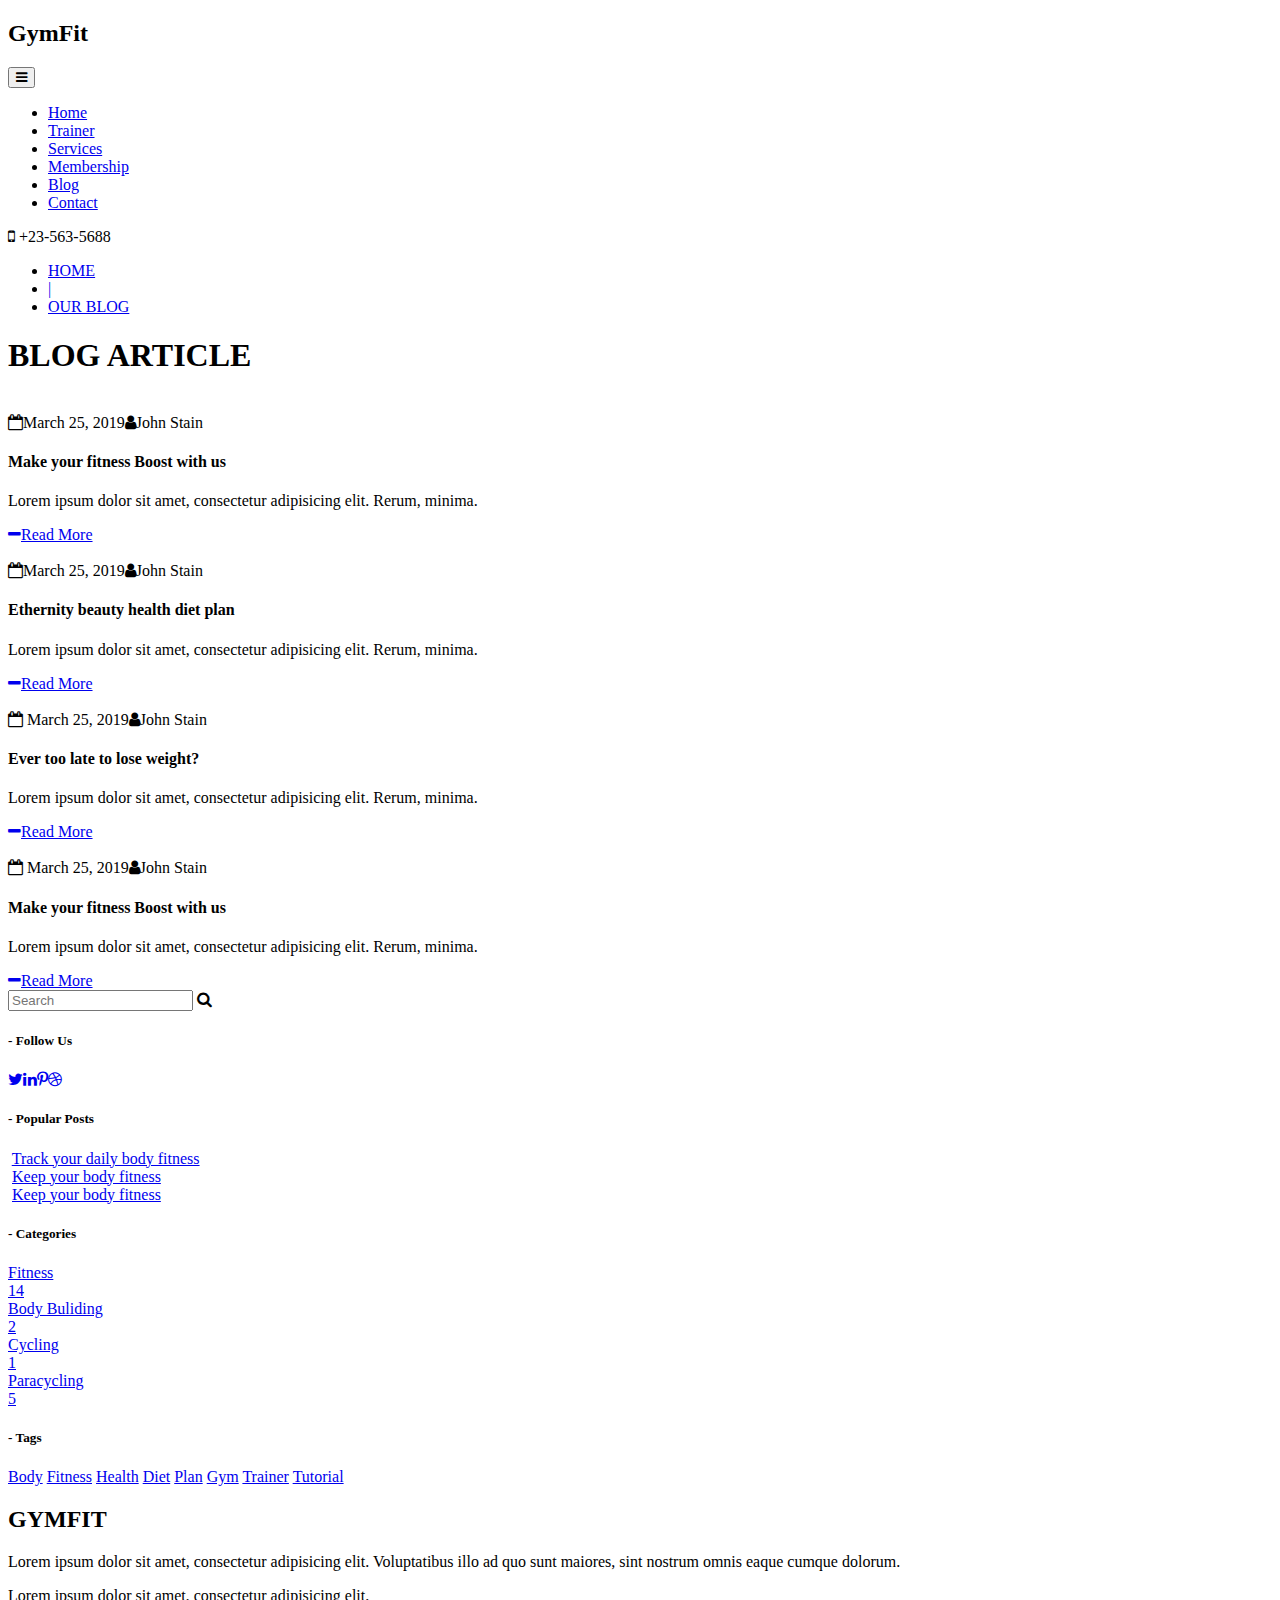
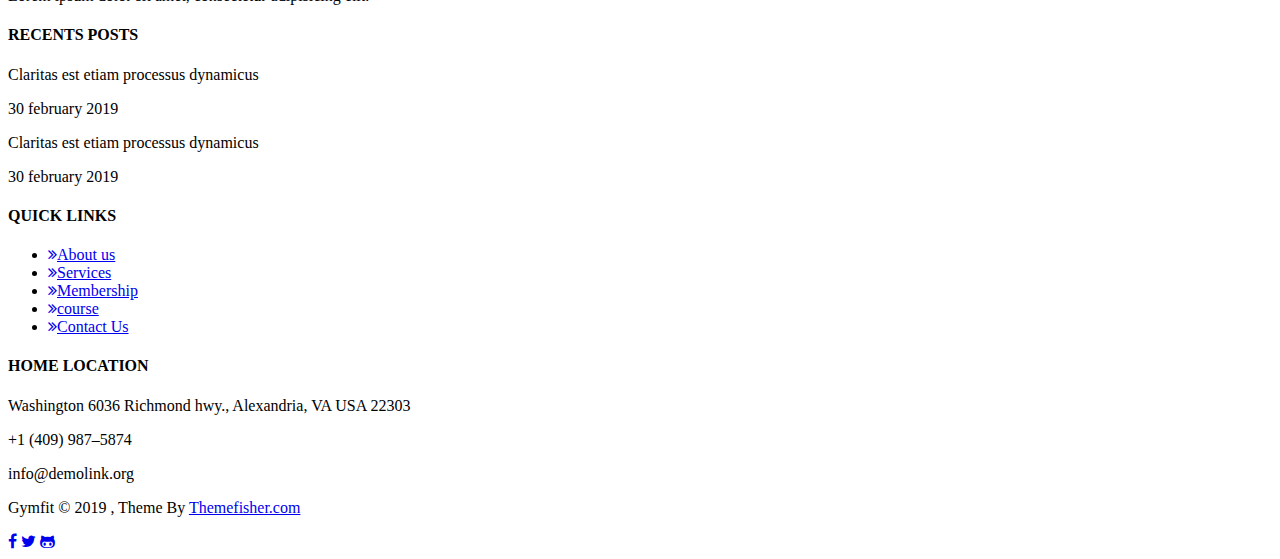
==== blog.html @ 507b3bba "intial commit" ====
<!DOCTYPE html>
<html lang="en">
<head>
    <meta charset="UTF-8">
    <meta name="viewport" content="width=device-width, initial-scale=1.0">
    <title>Blog</title>
    <link rel="stylesheet" href="../htmlcssproject/assets/css/project.css">
    <!-- goggle font -->
	<link href="https://fonts.googleapis.com/css2?family=Montserrat:wght@100;200;400;600;700&display=swap" rel="stylesheet">

	<link href="https://fonts.googleapis.com/css2?family=Barlow+Condensed:wght@400;700&display=swap" rel="stylesheet">
	<!-- font awosome -->
	<link rel="stylesheet" href="https://cdnjs.cloudflare.com/ajax/libs/font-awesome/6.4.0/css/all.min.css" integrity="sha512-iecdLmaskl7CVkqkXNQ/ZH/XLlvWZOJyj7Yy7tcenmpD1ypASozpmT/E0iPtmFIB46ZmdtAc9eNBvH0H/ZpiBw==" crossorigin="anonymous" referrerpolicy="no-referrer" />
	<!-- we3school -->
	<link rel="stylesheet" href="https://cdnjs.cloudflare.com/ajax/libs/font-awesome/4.7.0/css/font-awesome.min.css">


</head>
<body>
     <div class="sec1tn">
        <header>
            <h2>Gym<span class="p">Fit</span></h2><button class="icon"><i class="fa fa-bars" aria-hidden="true"></i></button>
            <p id="li"><ul>
                <li><a href="file:///C:/Users/harad/OneDrive/Desktop/htmlcssproject/home.html/home.html#">Home</a> </li>
                <li><a href="file:///C:/Users/harad/OneDrive/Desktop/htmlcssproject/trainer.html">Trainer</a> </li>
                
                <li><a href="file:///C:/Users/harad/OneDrive/Desktop/htmlcssproject/service.html">Services</a> </li>
              
               
                <li><a href="file:///C:/Users/harad/OneDrive/Desktop/htmlcssproject/membership.html">Membership</a> </li>
                <li><a href="file:///C:/Users/harad/OneDrive/Desktop/htmlcssproject/blog.html#">Blog</a></li>
                <li><a href="file:///C:/Users/harad/OneDrive/Desktop/htmlcssproject/contact.html">Contact</a></li>
                
           
            </ul></p>
            <p><i class="fa fa-mobile" aria-hidden="true"></i>
                +23-563-5688</p>
        </header> 
          

        <section class="sec1t">
            <div class="trainer1">
             <ul>
                 <li><a href="#" class="home">HOME</a></li>
                     <li><a href="#">|</a></li>
                     <li><a href="#" id="color11">OUR BLOG</a></li>
             </ul> 
            
            <div>
             <h1>BLOG ARTICLE</h1>
</div>
</section> 

    </div>

    <div class="blogsidebar">
        <div class="blogm">
        <div class="blogimg">
           
                 <img src="../htmlcssproject/home.html/post1.jpg" alt="">
                <div class="padd">
                <span> <i class="fa fa-calendar-o"></i>March 25, 2019</span><span><i class="fa fa-user" aria-hidden="true"></i>John Stain</span>
        <h4>Make your fitness Boost with us</h4>
        <p>Lorem ipsum dolor sit amet, consectetur adipisicing elit. Rerum, minima.</p>
        <a href="#"><i class="fa fa-minus"></i>Read More</a>
            </div>
            
</div>
        <div class="blogimg">
            <img src="../htmlcssproject/home.html/post2.jpg" alt="">
            <div class="padd">
                <span> <i class="fa fa-calendar-o"></i>March 25, 2019</span><span><i class="fa fa-user" aria-hidden="true"></i>John Stain</span>
                <h4>Ethernity beauty health diet plan</h4>
                <p>Lorem ipsum dolor sit amet, consectetur adipisicing elit. Rerum, minima.</p>
                <a href="#"><i class="fa fa-minus"></i>Read More</a>
            </div>
            
        </div>
        <div class="blogimg">
            <img src="../htmlcssproject/home.html/post3.jpg" alt="">
            <div class="padd">
                <span><i class="fa fa-calendar-o"></i> March 25, 2019</span><span><i class="fa fa-user" aria-hidden="true"></i>John Stain</span>
        <h4>Ever too late to lose weight?</h4>
        <p>Lorem ipsum dolor sit amet, consectetur adipisicing elit. Rerum, minima.</p>
        <a href="#"><i class="fa fa-minus"></i>Read More</a>
        </div>
            </div>
        <div class="blogimg">
            <img src="../htmlcssproject/home.html/post4.jpg" alt="">
            <div class="padd">
                <span><i class="fa fa-calendar-o"></i> March 25, 2019</span><span><i class="fa fa-user" aria-hidden="true"></i>John Stain</span>
        <h4>Make your fitness Boost with us</h4>
        <p>Lorem ipsum dolor sit amet, consectetur adipisicing elit. Rerum, minima.</p>
        <a href="#"><i class="fa fa-minus"></i>Read More</a>
            </div>
        </div> 
        </div> 
        <div class="blogp">
            <div class="searchbar">
                <input type="text" id="name" placeholder="Search" name="fullname">
                <i class="fa fa-search"></i>
            </div>
           
            <h5><span id="run">-</span> Follow Us</h5>
          <a href="#"><i class="fa fa-twitter" aria-hidden="true"></i><i class="fa fa-linkedin" aria-hidden="true"></i><i class="fa fa-pinterest-p" aria-hidden="true"></i><i class="fa fa-dribbble" aria-hidden="true"></i></a> 
          

           <h5><span id="run">-</span> Popular Posts</h5>
           <div class="blog2sec">
            <div class="imgblog">
                <img src="../htmlcssproject/home.html/gallery-02.jpg" alt="">
                <a href="#">Track your daily body fitness</a>
            </div>
            <div class="imgblog">
                <img src="../htmlcssproject/home.html/gallery-05.jpg" alt="">
                <a href="#">Keep your body fitness</a>
            </div>
            <div class="imgblog">
                <img src="../htmlcssproject/home.html/gallery-04.jpg" alt="">
                <a href="#">Keep your body fitness</a>
            </div>
           </div>
           
           <div  class="color44">
            <h5><span id="run" >-</span> Categories</h5>
            <div class=blogcat>
                <a href="#"><li>Fitness</li></a>
                    <a href="#"><span>14</span></a>
            </div>
            <div class=blogcat>
                <a href="#"><li>Body Buliding</li></a>
                    <a href="#"><span>2</span></a>
            </div>
            <div class=blogcat>
                <a href="#"><li>Cycling</li></a>
                <a href="#"><span>1</span></a>
            </div>
            <div class=blogcat>
                <a href="#"><li>Paracycling</li></a>
                <a href="#"><span>5</span></a>
            </div>
           </div>

           <div class="blogtags">

            <h5><span id="run">-</span> Tags</h5>
            <a href="#">Body</a>
            <a href="#">Fitness</a>
            <a href="#">Health</a>
            <a href="#">Diet</a>
            <a href="#">Plan</a>
            <a href="#">Gym</a>
            <a href="#">Trainer</a>
            <a href="#">Tutorial</a>
            
           </div> 

           
          
           

        </div> 

       
    </div>
        


     <section class="mainbox">
        <div class="footer">
        <div class="footer1"><h2>GYMFIT</h2>
        <p id="color">Lorem ipsum dolor sit amet, consectetur adipisicing elit. Voluptatibus illo ad quo sunt maiores, sint nostrum omnis eaque cumque dolorum.</p>
    <p id="color">Lorem ipsum dolor sit amet, consectetur adipisicing elit.</p>
        </div>
        <div class="footer1"><h4>RECENTS POSTS</h4>
        <p class="widthp hover1">Claritas est etiam processus dynamicus</p>
        <p class="color gray">30 february 2019</p>
    <p class="hover1">Claritas est etiam processus dynamicus</p>
<p class="color gray">30 february 2019</p></div>
        <div class="footer1"><h4>QUICK LINKS</h4>
            <ul>
                <li><a href="#"><i class="fa fa-angle-double-right"></i>About us</a> </li>
                
                
                <li><a href="#"><i class="fa fa-angle-double-right"></i>Services</a> </li>
              
               
                <li><a href="#"><i class="fa fa-angle-double-right"></i>Membership</a> </li>
                <li><a href="#"><i class="fa fa-angle-double-right"></i>course</a></li>
                <li><a href="#"><i class="fa fa-angle-double-right"></i>Contact Us</a></li>
                </div>
        <div class="footer1"><h4>HOME LOCATION</h4>
        <p id="color">Washington 6036 Richmond hwy., Alexandria, VA USA 22303</p>
    <p>+1 (409) 987–5874</p>
<p>info@demolink.org</p></div>

    </div>
    <div class="lastd"><p>Gymfit © 2019 , Theme By <a href="#"><span class="p">Themefisher.com</span></p></a>
		<div class="icon3"><a href="#"><i class="fa fa-facebook" aria-hidden="true"></i></a>
			<a href="#"><i class="fa fa-twitter" aria-hidden="true"></i></a>
			<a href="#"><i class="fa fa-github-alt" aria-hidden="true"></i></a></div>
	</div>
</section> 
     
</body>
</html>
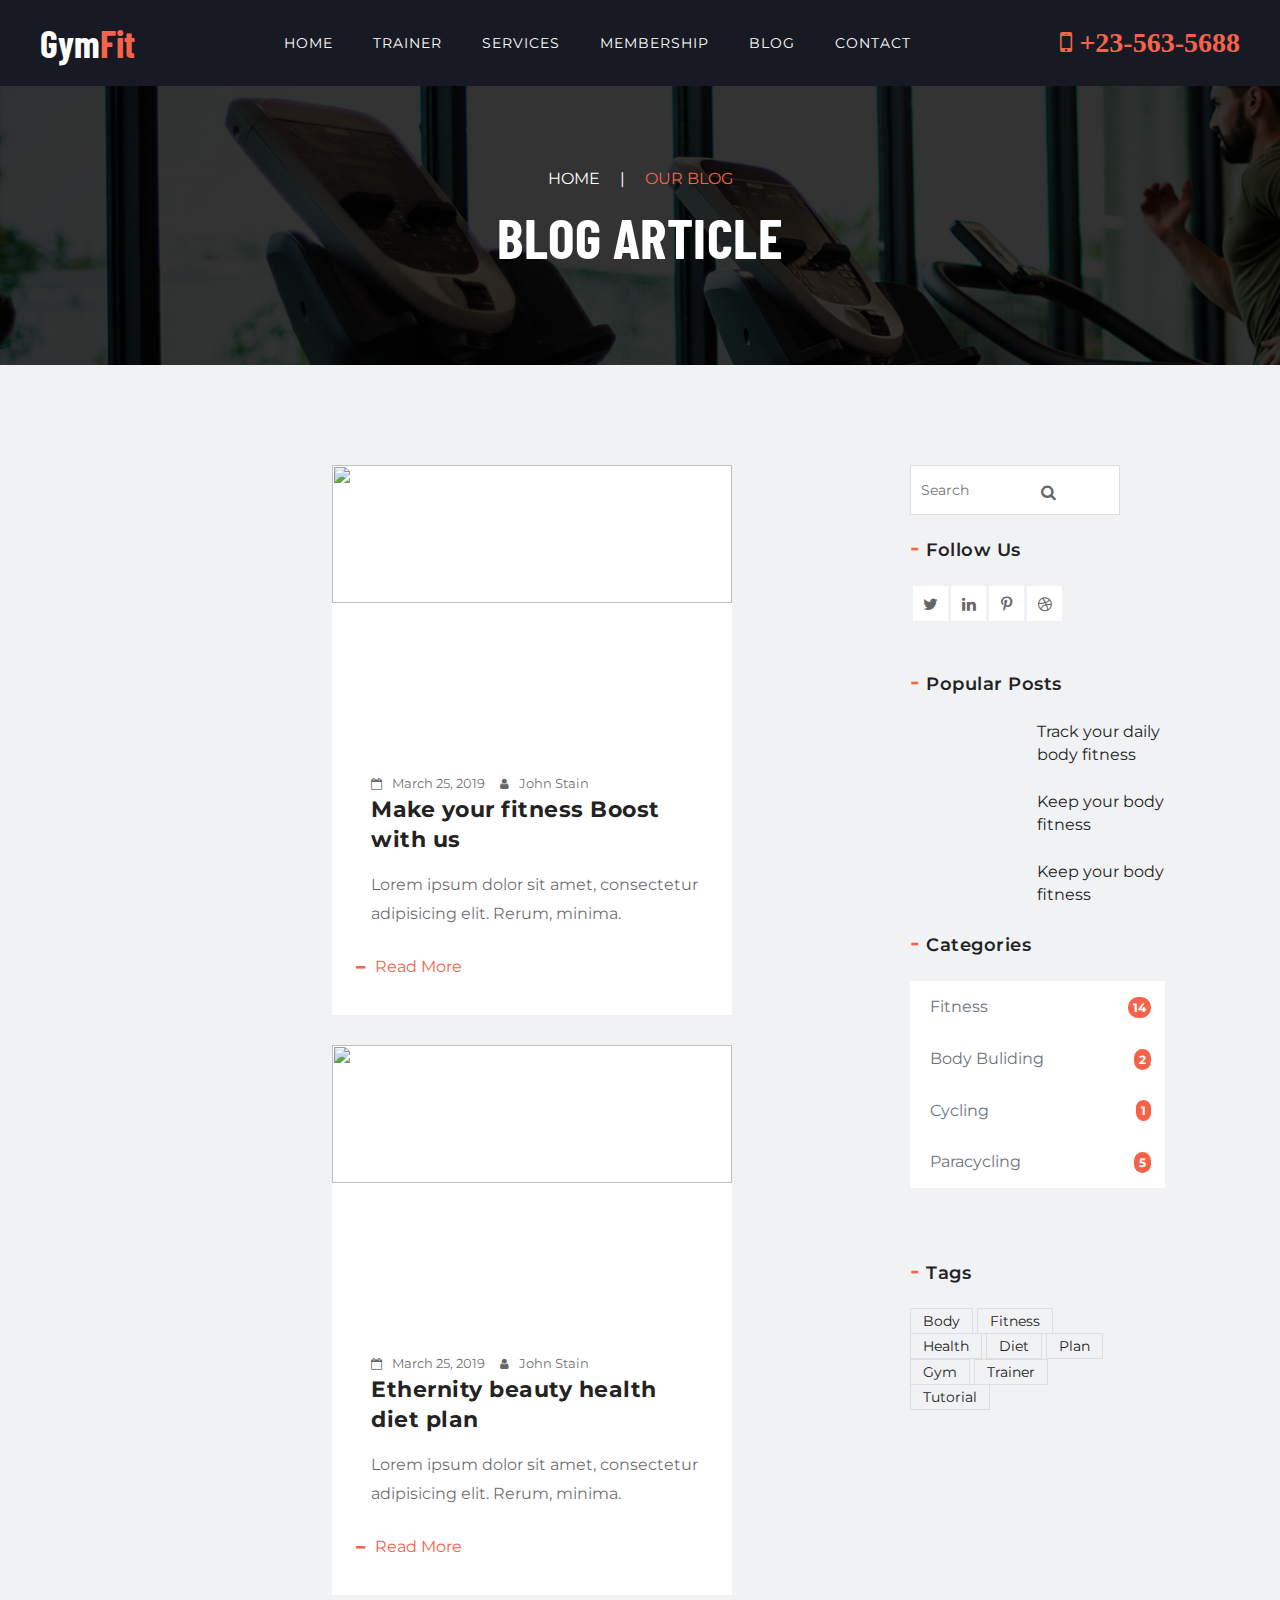
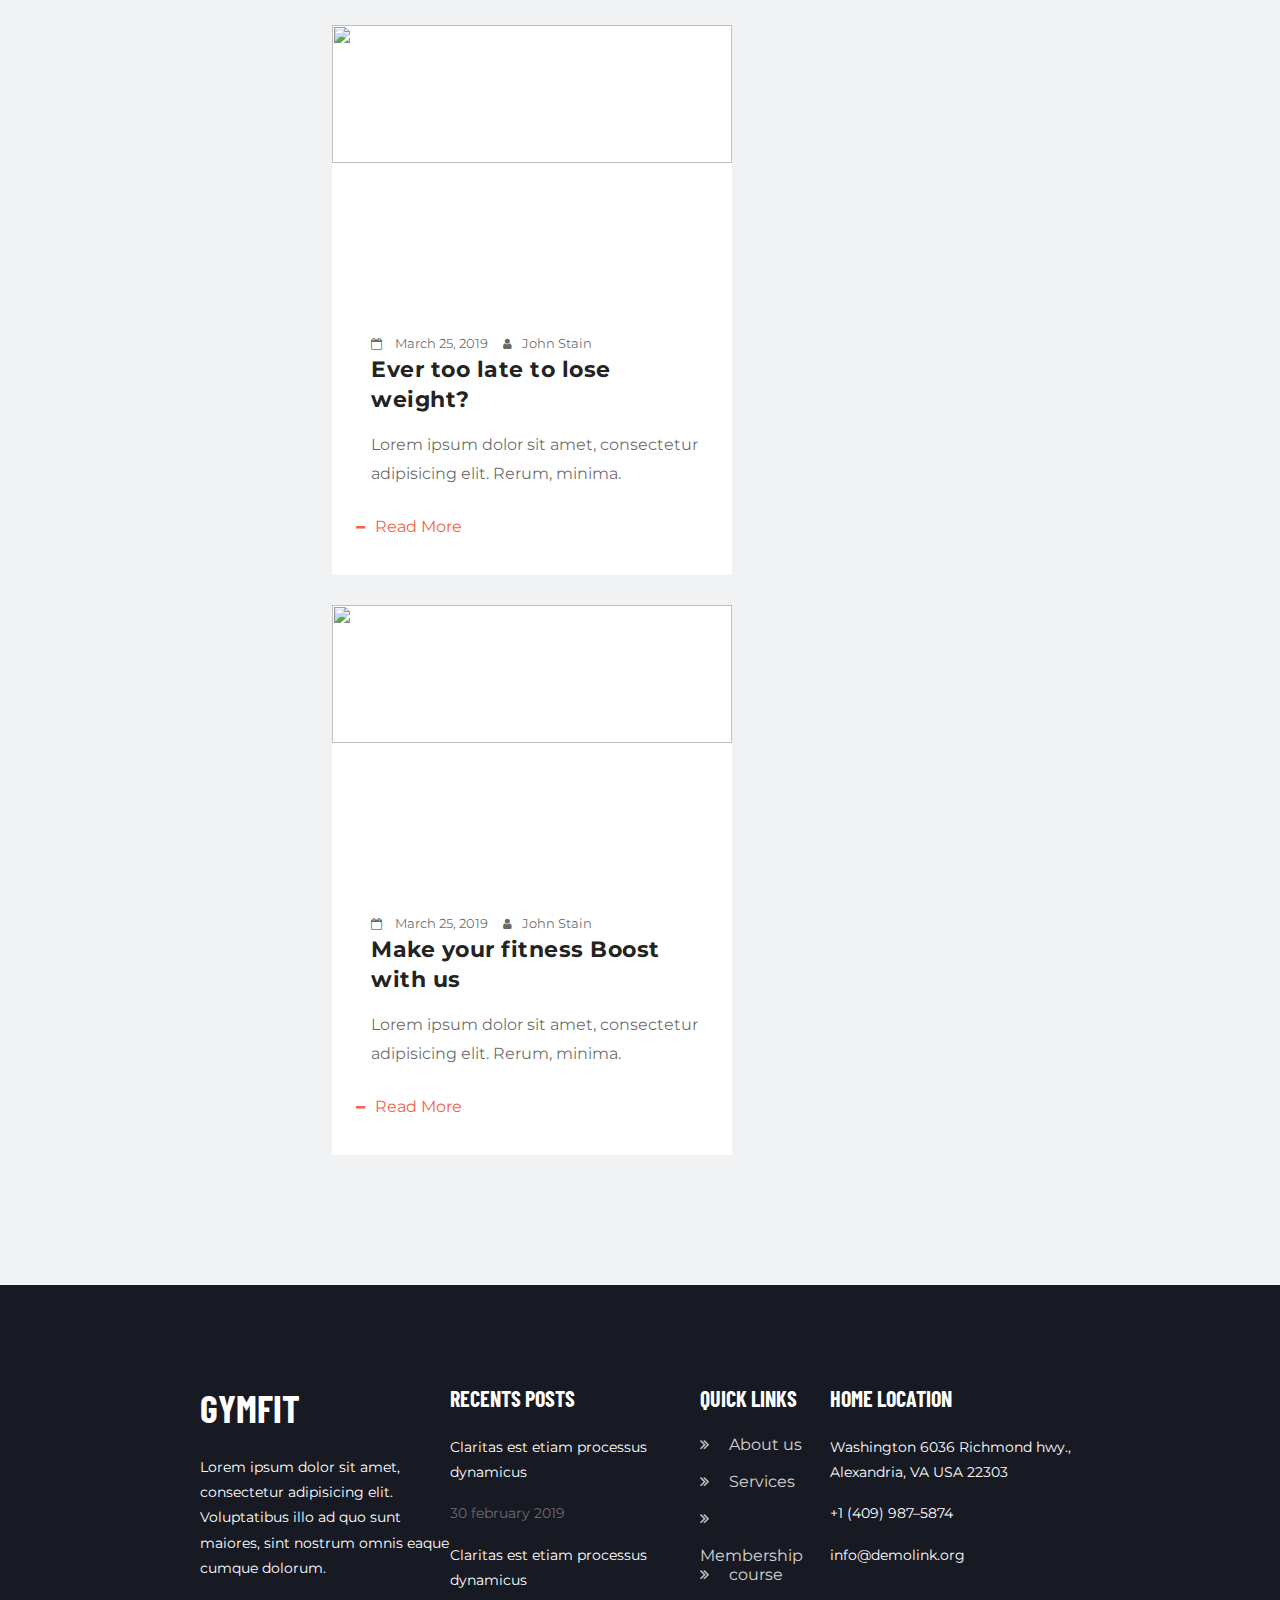
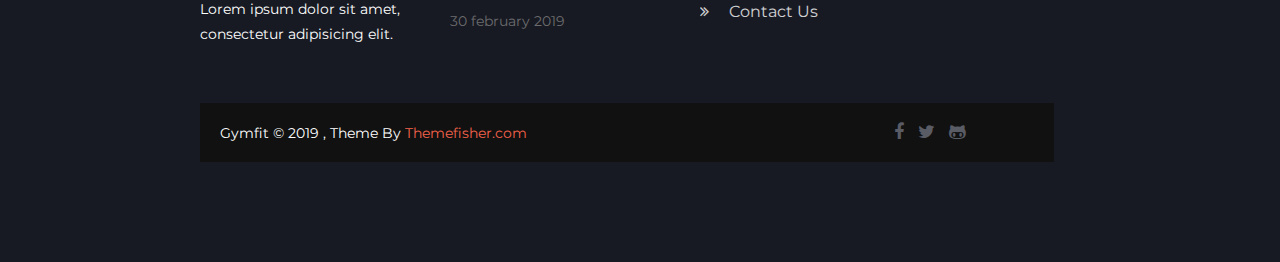
==== commit 54ae8f2f: "added index files" ====
--- a/blog.html
+++ b/blog.html
@@ -4,7 +4,7 @@
     <meta charset="UTF-8">
     <meta name="viewport" content="width=device-width, initial-scale=1.0">
     <title>Blog</title>
-    <link rel="stylesheet" href="../htmlcssproject/assets/css/project.css">
+    <link rel="stylesheet" href="./assets/css/project.css">
     <!-- goggle font -->
 	<link href="https://fonts.googleapis.com/css2?family=Montserrat:wght@100;200;400;600;700&display=swap" rel="stylesheet">
 
@@ -21,15 +21,15 @@
         <header>
             <h2>Gym<span class="p">Fit</span></h2><button class="icon"><i class="fa fa-bars" aria-hidden="true"></i></button>
             <p id="li"><ul>
-                <li><a href="file:///C:/Users/harad/OneDrive/Desktop/htmlcssproject/home.html/home.html#">Home</a> </li>
-                <li><a href="file:///C:/Users/harad/OneDrive/Desktop/htmlcssproject/trainer.html">Trainer</a> </li>
-                
-                <li><a href="file:///C:/Users/harad/OneDrive/Desktop/htmlcssproject/service.html">Services</a> </li>
+                <li><a href="./home.html/home.html#">Home</a> </li>
+                <li><a href="./trainer.html">Trainer</a> </li>
+                
+                <li><a href="./service.html">Services</a> </li>
               
                
-                <li><a href="file:///C:/Users/harad/OneDrive/Desktop/htmlcssproject/membership.html">Membership</a> </li>
-                <li><a href="file:///C:/Users/harad/OneDrive/Desktop/htmlcssproject/blog.html#">Blog</a></li>
-                <li><a href="file:///C:/Users/harad/OneDrive/Desktop/htmlcssproject/contact.html">Contact</a></li>
+                <li><a href="./membership.html">Membership</a> </li>
+                <li><a href="./blog.html#">Blog</a></li>
+                <li><a href="./contact.html">Contact</a></li>
                 
            
             </ul></p>
--- a/assets/css/project.css
+++ b/assets/css/project.css
@@ -0,0 +1,2227 @@
+*{
+margin: 0px;
+padding: 0px;
+box-sizing: border-box;
+}
+header{
+	width: 100%;
+	position: fixed;
+	top: 0px;
+	left: 0px;
+	display: flex;
+	justify-content: space-between;
+	align-items: center;
+   padding: 20px 40px;
+    background-color: #181a23;
+	font-weight: 700;
+	z-index: 100;
+	
+	
+}
+header ul{
+	display: flex;
+	list-style-type: none;
+	color: white;
+  z-index: 3;
+
+
+}
+header ul li a{
+	text-decoration: none;
+	padding: 20px;
+	color: white;
+	font-size: 14px;
+	letter-spacing: 1px;
+	text-transform: uppercase;
+	font-family: 'Montserrat', sans-serif;
+	letter-spacing: 1px;
+	font-weight: 400;
+
+}
+.p{
+	color:#f5634b ;
+}
+header h2{
+	font-size: 38px;
+	font-family: 'Barlow Condensed', sans-serif;
+	color: white;
+}
+header p{
+	color: #f5634b;
+	font-size: 28px;
+	line-height:38px ;
+
+
+    
+}
+header ul li a:hover{
+	color: #f5634b;
+}
+
+.sec1{
+	width: 100%;
+	height: 90vh;
+	padding: 50px 200px;
+	
+}
+
+.head{
+	font-family: "Barlow Condensed", sans-serif;
+	font-size: 16px;
+	font-weight: 400;
+	color: white;
+
+	width: fit-content;
+	
+    letter-spacing: 5px;
+    border: 2px solid #fff;
+    padding: 3px 15px 5px 15px;
+    opacity: .8;
+	margin-top: 0px;
+	
+	
+
+}
+
+
+
+h1{
+	font-size: 95px;
+	line-height: 95px;
+
+	width: 65%;
+	font-family: 'Barlow Condensed', sans-serif;
+	color: white;
+	padding-top: 20px;
+	
+
+	
+	
+	
+	 
+	
+}
+
+
+
+.main{
+	
+	
+	width: 100%;
+	height: 100%;
+	
+	background: linear-gradient(rgba(0, 0, 0, 0.8), rgba(0, 0, 0, 0.8)), url(../bg7.jpg);
+	padding-top: 100px;
+	background-size: contain;
+	background-size: cover;
+	z-index: 3;
+	
+	
+
+	
+
+
+}.class{
+	align-items: center;
+}
+button{
+	
+	color: white;
+	background-color: transparent;
+	
+	
+}.icon{
+	display: none !important;
+	
+	background-color: white;
+	color: black;
+	padding: 10px;
+	font-size: 20px;
+	border: none;
+
+
+}.btn{
+	padding: 18px 35px;
+	margin-top: 30px;
+	background: linear-gradient(90deg, #f5634b 0%, #fe9418 100%);
+    color: #fff;
+	text-transform: uppercase;
+	font-weight: 500;
+	letter-spacing: 1px;
+	
+	font-size: 14px;
+	border: 1px solid transparent;
+	
+	margin-left: 10px;
+	transition: all 0.5s;
+}.btn i{
+	margin-left: 20px;
+	font-size: 18px;
+	
+}.btn:hover{
+	transform: translateY(-5px);
+	background: linear-gradient(90deg, #fe9418 0%, #f5634b 100%);
+}
+
+
+.main3{
+	display: flex;
+	justify-content: space-evenly;
+	align-items: center;
+	text-align: center;
+	position: relative;
+	padding: 0px 80px;
+}
+.box1{
+	width: 350px;
+	height: 290px;
+	
+	z-index: 3;
+	background-color: white;
+	padding: 48px;
+	border-radius: 5px;
+	margin-top: -60px;
+	position: relative;
+	overflow: hidden;
+	
+}
+
+.number{
+	opacity: 0.1;
+    font-size: 130px;
+    display: block;
+    line-height: 120px;
+    position: absolute;
+    top: 10px;
+	margin: 10px auto;
+	padding-left: 20px;
+	font-family: "Montserrat", sans-serif;
+	color: rgba(0, 0, 0, 0.6);
+	font-weight: 400;
+	
+}
+.main3 h3{
+	font-size: 28px;
+    line-height: 38px;
+	font-family: "Barlow Condensed", sans-serif;
+	font-weight: 700;
+	margin-top: 25px;
+    color: #232323;
+    letter-spacing: .5px;
+	z-index: 3;
+
+
+}
+
+.main3 p{
+	z-index: 3;
+	font-size: 14px;
+	width: 180px;
+	line-height: 1.8;
+	margin: 16px auto;
+	color: #00000099;
+	font-family: 'Montserrat', sans-serif;
+}
+
+.box1 a{
+	text-decoration: none;
+	color: #f5634b;
+	font-size: 13px;
+	letter-spacing: 1px;
+	font-weight: 700!important;
+	font-family: "Montserrat", sans-serif;
+	margin-right: 30px;
+	z-index: 100;
+}
+
+
+
+.box1 i{
+	margin-right: 10px;
+	font-size: 10px;
+	z-index: 300;
+}
+.boxx{
+	width: 350px;
+	height:290px;
+	z-index: -100;
+	border-radius: 5px;
+	position: absolute;
+	top: 0px;
+	left: 0px;
+	transform: translateY(-290px);
+	transition: all 2s;
+	background:linear-gradient(90deg, #f5634b 0%, #fe9418 100%);
+}
+.box1:hover .boxx{
+	transform: translateX(0px);
+
+	
+	
+	
+
+
+
+	
+
+
+}.box1:hover p{
+	color: white !important;
+
+
+}.box1:hover h3{
+	color: white;
+}
+.box1:hover a{
+	color: white;
+}
+
+.sec2{
+	display: flex;
+	
+	justify-content: center;
+	align-items: center ;
+	padding: 100px 0px;
+}
+
+.sec2 img{
+	width: 540px;
+	height: 290px;
+	
+	margin-right:30px ;
+
+}.sec2 p{
+	line-height: 1.8;
+    font-family: "Montserrat", sans-serif;
+    
+    font-size: 16px;
+    color: rgba(0, 0, 0, 0.6);
+	margin: 0px 0px 24px;
+	width: 500px;
+	
+	
+
+}.sec2 h2{
+	font-family: "Barlow Condensed", sans-serif;
+    font-weight: 700;
+    color: #232323;
+    letter-spacing: .5px;
+	font-size: 38px;
+	width: 450px;
+	margin: 4px 0px 16px;
+    text-align: left;
+    
+	line-height: 1.2;
+}.div2{
+	padding: 0px 15px;
+	text-align: left;
+}
+#btn2{
+	
+    font-size: 14px;
+    letter-spacing: 1px;
+    padding: 18px 35px;
+    text-transform: uppercase;
+    
+    font-weight: 700;
+    transition: all 0.5s ease;
+    border: 1px solid transparent;
+	background: linear-gradient(90deg, #f5634b 0%, #fe9418 100%);
+    color: #fff
+}
+#btn2:hover{
+	transform: translateY(-5px);
+	background: linear-gradient(90deg, #fe9418 0%, #f5634b 100%);
+	
+	
+}
+
+
+
+.bimg{
+	width: 100%;
+	background: linear-gradient(rgba(0, 0, 0, 0.8), rgba(0, 0, 0, 0.8)), url(../slide2.jpg);
+	text-align: center;
+    padding: 100px 0px; 
+	background-attachment: fixed;
+
+	
+
+}
+.sec4{
+	width: 100%;
+
+	background-color: transparent;
+}
+.sec4 h2{
+	font-size: 56px;
+    line-height: 66px;
+	
+	text-align: center !important;
+	color: #fff;
+	font-family: "Barlow Condensed", sans-serif;
+    font-weight: 50%;
+    margin-left: 150px;
+	
+	padding: 0px 350px;
+    letter-spacing: .5px;
+	margin: 10px;
+	
+	
+}
+
+.sec4 h6{
+	font-size: 16px;
+    text-transform: uppercase;
+    font-weight: 400;
+	line-height: 1.2;
+	color: #fff;
+	letter-spacing: 1px;
+	font-family: "Barlow Condensed", sans-serif;
+	margin-bottom: 30px;
+}
+
+
+
+#btn3{
+	font-size: 14px;
+    letter-spacing: 1px;
+    padding: 18px 35px;
+    text-transform: uppercase;
+    margin-top: 30px;
+    font-weight: 700;
+    transition: all 0.5s ease;
+    border: 1px solid transparent;
+	background: linear-gradient(90deg, #f5634b 0%, #fe9418 100%);
+    color: #fff
+
+}
+
+
+
+#btn3:hover{
+	transform: translateY(-5px);
+	background: linear-gradient(90deg, #fe9418 0%, #f5634b 100%);
+
+}
+
+
+.sec5{
+	padding: 100px 0px;
+	text-align: center;
+	width: 100%;
+}
+.sec5 h2{
+	font-size: 38px;
+	line-height: 1.2;
+	font-family: "Barlow Condensed", sans-serif;
+	letter-spacing: .5px;
+	margin-bottom: 5px;
+}
+
+
+.sec5 p{
+	font-family: "Montserrat", sans-serif;
+	color: #666;
+    line-height: 1.8;
+}
+.dash{
+	background: #f5634b;
+    width: 45px;
+    height: 4px;
+
+	
+	
+	margin: 0px auto 16px;
+	position: relative;
+
+	
+}
+
+
+
+.sec5m{
+	display: flex;
+	flex-wrap: wrap;
+	padding-left: 120px;
+	margin-left:50px;
+	margin-bottom: 40px;
+    
+}.box2 i{
+	font-size: 56px;
+    line-height: 66px;
+	color: #f5634b;
+	
+	
+}
+.symbol{
+	font-size: 56px;
+    line-height: 66px;
+	color: #f5634b;
+	width: fit-content;
+	margin: 0px auto;
+	position: relative;
+	font-family: 'themify';
+
+	
+}
+
+
+
+
+
+
+.box2{
+	width: 400px;
+	height: 335px;
+ 
+	text-align: center;
+	padding: 48px 100px;
+	position: relative;
+	
+	overflow: hidden;
+	
+	
+}
+.box2 h4{
+    font-size: 22px;
+    line-height: 30px;
+	font-family: "Barlow Condensed", sans-serif;
+	font-weight: 700;
+    color: #232323;
+    letter-spacing: .5px;
+	margin: 16px 0px 24px;
+	z-index:1;
+}.box2 p{
+	line-height: 1.8;
+    font-family: "Montserrat", sans-serif;
+    font-weight: 400;
+    font-size: 16px;
+    color: rgba(0, 0, 0, 0.6);
+	width: 322px;
+	margin-left: -60px;
+	z-index: 100;
+
+}
+.boxxx{
+	width: 400px;
+	height: 335px;
+	z-index: -100;
+	position: absolute;
+	top: -1px;
+	left: 0px;
+	transform: translateY(-335px);
+	transition: all 1.2s;
+	background:linear-gradient(90deg, #f5634b 0%, #fe9418 100%);
+
+	
+
+
+}.box2:hover .boxxx{
+	transform: translateX(0px);
+	
+	
+
+
+
+	
+
+
+}
+.box2:hover p {
+	color: white;
+}
+.box2:hover h4{
+	color: white;
+}
+.box2:hover i{
+	color: white;
+}
+
+
+
+.sec6{
+	text-align: center;
+	
+}
+.sec6 h2{
+	font-size: 38px;
+	line-height: 1.2;
+	font-family: "Barlow Condensed", sans-serif;
+	letter-spacing: .5px;
+	margin-bottom: 5px;
+	margin-top: -15px;
+}
+.sec6 p{
+	font-family: "Montserrat", sans-serif;
+	color: #666;
+    line-height: 1.8;
+	margin-bottom: 30px;
+
+
+
+
+}.imgsec{
+	width: 100%;
+	height: 100%;
+	display: flex;
+	flex-wrap: wrap;
+	justify-content: center;
+	align-items: center;
+
+}
+
+
+
+.sec7{
+	padding: 70px 0px;
+	text-align: center;
+	background: #f0f2f4;
+}
+.sec7 h2{
+	font-size: 38px;
+	line-height: 1.2;
+	font-family: "Barlow Condensed", sans-serif;
+	letter-spacing: .5px;
+	margin-bottom: 5px;
+	margin-top: 15px;
+
+}
+.sec7 p{
+	font-family: "Montserrat", sans-serif;
+	color: #666;
+    line-height: 1.8;
+	margin-bottom: 30px;
+
+
+}
+.lastbox1{
+	display: flex;
+    justify-content: center;
+	align-items: center;
+	background: #f0f2f4;
+	text-align: left;
+	
+}
+.lastbox{
+	width: 240px;
+	height: 300px;
+	margin-bottom: 50px;
+	margin-left: 40px;
+	
+	box-shadow: 0px 0px 5px gray;
+	 
+	
+	
+}.lastbox img{
+	width: 100%;
+}
+.lastbox h4{
+	font-family: "Montserrat", sans-serif;
+	font-size: 22px;
+    line-height: 30px;
+	padding-left: 20px;
+	padding-top: 20px;
+    color: #232323;
+    letter-spacing: .5px;
+}
+
+.lastbox p{
+	line-height: 1.8;
+    font-family: "Montserrat", sans-serif;
+    -webkit-font-smoothing: antialiased;
+    font-size: 16px;
+	padding-left: 20px;
+	
+    color: rgba(0, 0, 0, 0.6);
+
+
+
+}
+.btn4{
+	font-size: 14px;
+    letter-spacing: 1px;
+    padding: 18px 35px;
+
+
+    font-weight: 700;
+	background: linear-gradient(90deg, #f5634b 0%, #fe9418 100%);
+    color: #fff;
+	transition: all 0.5s;
+    border : 1px solid transparent
+}.btn4:hover{
+	transform: translateY(-5px);
+	background: linear-gradient(90deg, #fe9418 0%, #f5634b 100%);
+
+
+}
+
+
+.seclast{
+	background: linear-gradient(rgba(0, 0, 0, 0.8), rgba(0, 0, 0, 0.7)), url(../bg1.jpg);
+	background-repeat: no-repeat;
+	background-size: cover;
+	
+	width: 100%;
+	padding:  100px 50px;
+
+	text-align: center;
+}
+
+.symbol{
+	font-size: 56px;
+    line-height: 66px;
+	color: #f5634b;
+	width: fit-content;
+	margin: 0px auto;
+	position: relative;
+	font-family: 'themify';
+	margin-top: 30px;
+}
+
+.seclast h2{
+	color: #fff;
+	font-size: 38px;
+	font-weight: 700;
+	font-family: "Barlow Condensed", sans-serif;
+	letter-spacing: .5px;
+	margin-bottom: 80px;
+}.seclast h4{
+	color: #fff;
+	font-size: 22px;
+    line-height: 30px;
+	letter-spacing: .5px;
+	font-family: "Barlow Condensed", sans-serif;
+	font-weight: 400;
+
+}
+.seclast h3{
+	font-size: 28px;
+    line-height: 38px;
+	color: #fff;
+	letter-spacing: 1px;
+	font-family: "Barlow Condensed", sans-serif;
+    font-weight: 700;
+	margin: 24px 0px 8px;
+}
+
+.seclast .para{
+	color: rgba(255,255,255,.5);
+	line-height: 1.8;
+    font-family: "Montserrat", sans-serif;
+    margin: 24px auto;
+	width: 730px;
+    font-size: 16px;
+	
+}
+#man{
+	line-height: 1.8;
+    font-family: "Montserrat", sans-serif;
+    -webkit-font-smoothing: antialiased;
+    font-size: 16px;
+	color: rgba(255,255,255,.5)
+}
+
+
+
+.sec1tn{
+width: 100%;
+	height: 365px;
+	
+	background: linear-gradient(rgba(0, 0, 0, 0.8), rgba(0, 0, 0, 0.8)),url(../bgimg2.jpg);
+	padding-top: 100px;
+	background-size: contain;
+	background-size: cover;
+}
+.trainer1 ul{
+	display: flex;
+	justify-content: center;
+	list-style-type: none;
+	padding-top: 30px;
+	
+}.trainer1 ul li a{
+	margin: 10px;
+	line-height: 1.8;
+    font-family: "Montserrat", sans-serif;
+    -webkit-font-smoothing: antialiased;
+    font-size: 16px;
+    color:#fff;
+	
+	text-decoration: none;
+	
+	
+
+}
+
+.home{
+	color: #f5634b;
+}
+
+
+.sec1t{
+	text-align: center;
+	padding: 35px;
+}
+.sec1t h1{
+	margin: 0px auto;
+	margin-top: 10px;
+	font-size: 56px;
+    line-height: 66px;
+	font-family: "Barlow Condensed", sans-serif;
+    font-weight: 700;
+    letter-spacing: .5px;
+	padding: 0px;
+
+
+}
+.servicem{
+	padding: 100px;
+	text-align: center;
+}
+.servicem h2{
+	font-size: 38px;
+	font-family: "Barlow Condensed", sans-serif;
+    font-weight: 700;
+    color: #232323;
+    letter-spacing: .5px;
+	margin-bottom: 08px;
+	line-height: 1.2;
+
+}
+.para3{
+	color: #666;
+    font-family: "Montserrat", sans-serif;
+	line-height: 1.8;
+	font-size: 16px;
+	margin-top: 16px;
+  width: 800px;
+  margin: 0px auto;
+  z-index: 100;
+
+
+}
+.service{
+	display: flex;
+	flex-wrap: wrap;
+	justify-content: center;
+	align-items: center;
+	padding-top: 40px;
+}
+.imgservice img{
+	width: 50%;
+	margin-right: 16px;
+}
+
+.imgservice{
+	display: flex;
+	text-align: left;
+	width: 540px !important;
+	padding: 20px;
+
+}
+
+.fitness{
+	font-size: 14px;
+	line-height: 1.8;
+    font-family: "Montserrat", sans-serif;
+	color: rgba(0, 0, 0, 0.6);
+	font-weight: 400;
+	text-align: left;
+}
+
+.imgservice h2{
+	font-size: 22px;
+    line-height: 30px;
+	font-family: "Barlow Condensed", sans-serif;
+    font-weight: 700;
+    color: #232323;
+    letter-spacing: .5px;
+	font-family: "Barlow Condensed", sans-serif;
+    margin-bottom: 16px;
+    letter-spacing: .5px;
+	flex-direction: column;
+}
+.imgservice p{
+	line-height: 1.8;
+    font-family: "Montserrat", sans-serif;
+    -webkit-font-smoothing: antialiased;
+    font-size: 16px;
+    color: rgba(0, 0, 0, 0.6);
+	font-weight: 400
+}
+
+.display{
+	display: flex;
+	justify-content: space-between;
+
+}
+.maindisplay{
+	display: flex;
+	justify-content: space-evenly;
+	flex-wrap: wrap;
+	margin:  0px 100px;
+	
+}
+.trainermain{
+	text-align: center;
+	padding: 100px 0px;
+}
+.display{
+	padding: 20px;
+}
+.trainermain h2{
+	font-size: 38px;
+	font-family: "Barlow Condensed", sans-serif;
+    font-weight: 700;
+    color: #232323;
+    letter-spacing: .5px;
+	line-height: 1.2;
+	margin-bottom: 70px;
+}
+.icont{
+text-align: left;
+
+}
+
+.contain i{
+	border: 1px solid #dedede;
+	color: #232323;
+	padding: 10px;
+	margin-top: 60px;
+	margin-left: 10px;
+	
+}
+.contain i:hover{
+	background-color:#f5634b ;
+	color: white;
+}
+
+
+.contain h3{
+	color: #f5634b;
+	font-size: 28px;
+    line-height: 38px;
+    text-transform: uppercase;
+	font-family: "Barlow Condensed", sans-serif;
+    font-weight: 700;
+	margin-bottom: 12px;
+    letter-spacing: .5px;
+	text-align: left;
+}
+.contain h6{
+	
+    font-size: 16px;
+    text-transform: uppercase;
+    font-weight: 400;
+	font-family: "Barlow Condensed", sans-serif;
+	color: #232323;
+	letter-spacing: 1px;
+	line-height: 1.2;
+	padding-bottom: 24px;
+	text-align: left;
+}
+
+
+.contain p{
+	line-height: 1.8;
+    font-family: "Montserrat", sans-serif;
+    -webkit-font-smoothing: antialiased;
+    font-size: 16px;
+    color: rgba(0, 0, 0, 0.6);
+	font-weight: 400;
+	text-align: left;
+	width: 230px;
+}
+.contain{
+	padding: 20px 20px 20px 24px;
+}
+
+
+
+
+
+
+.form1 input{
+	padding: 06px 12px;
+}
+.form1{
+	text-align: center;
+}
+
+.member1{
+	text-align: center;
+	padding:  100px;
+}
+
+
+
+
+.member1 h2{
+	font-size: 38px;
+    text-transform: uppercase;
+	font-family: "Barlow Condensed", sans-serif;
+    font-weight: 700;
+    color: #232323;
+    letter-spacing: .5px;
+	line-height: 1.2;
+}
+
+.pricebox{
+	width: 350px;
+	height: 530px;
+	border: 1px solid #dedede;
+	padding: 60px 20px;
+	
+
+}
+.pricebox i{
+	color: #f5634b;
+}
+#pop{
+	font-size: 14px;
+	background-color: #343a40!important;
+	padding: 05px;
+	margin-right: 5px;
+	color: #f8f9fa!important;
+	margin-bottom: 05px;
+}
+
+
+.pricebox h4{
+	font-family: "Montserrat", sans-serif;
+	font-size: 22px;
+    line-height: 30px;
+	text-align: left;
+	color: #232323;
+    letter-spacing: .5px;
+	font-weight: 400!important;
+
+}
+
+.pricebox ul{
+	text-decoration: none;
+	margin-top: 30px;
+}
+.pricebox ul li{
+	list-style-type: none;
+	font-size: 15px;
+	color: #232323;
+	line-height: 35px;
+	font-family: "Montserrat", sans-serif;
+	margin-left: 30px;
+	
+}.pricebox i{
+	font-size: 13px;
+	margin-right: 10px;
+}
+#col{
+	color: rgba(0, 0, 0, 0.6);
+	font-size: 15px;
+}
+#col i{
+	color: rgba(0, 0, 0, 0.6);
+}
+
+
+.pricebox sup{
+	font-size: 14px;
+	
+}
+.pricebox h3{
+	font-size: 56px;
+    line-height: 66px;
+	font-family: "Montserrat", sans-serif;
+	padding-left: 20px;
+	font-weight: 600;
+    color: #232323;
+    letter-spacing: .5px;
+
+}
+.pricebox sub{
+	font-size: 13px;
+	font-family: "Montserrat", sans-serif;
+	padding-left: 10px;
+}
+
+.btn5{
+	font-size: 14px;
+    letter-spacing: 1px;
+    padding: 18px 35px;
+    text-transform: uppercase;
+    border-radius: 0;
+    font-weight: 400;
+    margin-left: 30px;
+	margin-top: 20px;
+    border: 2px solid #f5634b;
+    background: transparent;
+    color: #232323;
+	transition: all 2s ease;
+	
+}
+.five{
+	background: linear-gradient(90deg, #f5634b 0%, #fe9418 100%);
+    color: #fff;
+	border: none;
+	
+}
+.five:hover{
+	transform: translateY(-5px);
+	background: linear-gradient(90deg, #fe9418 0%, #f5634b 100%);
+     border: none;
+	
+
+
+}
+.btn5:hover{
+	background: linear-gradient(90deg, #f5634b 0%, #fe9418 100%);
+    color: #fff;
+	border: none;
+	transition: all 1s ease;
+   
+	
+
+	
+}
+.pricebox1{
+	width: 350px;
+	height: 530px;
+	border: 1px solid #dedede;
+	padding: 60px 20px;
+	background: linear-gradient(rgba(0, 0, 0, 0.8), rgba(0, 0, 0, 0.8)), url(../team-3.jpg );
+	background-repeat: no-repeat;
+	background-size: cover;
+	color: white;
+	
+
+}
+.pricetag{
+	display: flex;
+	justify-content: space-evenly;
+	padding-left: 80px;
+	padding-right: 80px;
+	padding-bottom: 100px;
+}
+
+.pricebox1 i{
+	color: #f5634b;
+}
+#pop{
+	font-size: 14px;
+	background-color: #343a40!important;
+	padding: 05px;
+	margin-right: 5px;
+	color: #f8f9fa!important;
+	margin-bottom: 05px;
+}
+
+
+.pricebox1 h4{
+	font-family: "Montserrat", sans-serif;
+	font-size: 22px;
+    line-height: 30px;
+	text-align: left;
+	color: #fff;
+    letter-spacing: .5px;
+	font-weight: 400!important;
+   
+}
+
+.pricebox1 ul{
+	text-decoration: none;
+	margin-top: 30px;
+}
+.pricebox1 ul li{
+	list-style-type: none;
+	font-size: 15px;
+     color: #fff;
+	line-height: 35px;
+	font-family: "Montserrat", sans-serif;
+	margin-left: 30px;
+	
+}.pricebox1 i{
+	font-size: 13px;
+	margin-right: 10px;
+}
+#col{
+	color: rgba(0, 0, 0, 0.6);
+	font-size: 15px;
+}
+#col i{
+	color: rgba(0, 0, 0, 0.6);
+}
+
+
+.pricebox1 sup{
+	font-size: 14px;
+	
+}
+.pricebox1 h3{
+	font-size: 56px;
+    line-height: 66px;
+	font-family: "Montserrat", sans-serif;
+	padding-left: 20px;
+	font-weight: 600;
+    color: #fff;
+    letter-spacing: .5px;
+
+}
+.pricebox1 sub{
+	font-size: 13px;
+	font-family: "Montserrat", sans-serif;
+	padding-left: 10px;
+}
+#pop1{
+	background-color: #f5634b;
+	font-size: 14px;
+	
+	padding: 05px;
+	margin-right: 5px;
+	color: #f8f9fa!important;
+	margin-bottom: 05px;
+}
+#col1{
+	color: rgba(255,255,255,.5)!important;
+	font-size: 15px;
+}
+#col1 i{
+	color: rgba(255,255,255,.5)!important;
+}
+.main5{
+	background-color: #f0f2f4;
+}
+
+
+
+
+
+
+
+.contactus{
+	padding: 50px;
+	text-align: center;
+}
+
+
+.contactus .para4{
+	color: #666;
+    font-family: "Montserrat", sans-serif;
+	line-height: 1.8;
+  font-size: 16px;
+  margin: 16px auto;
+  width: 750px;
+
+}
+
+
+.contactpadding{
+	padding: 100px 0px;
+	text-align: center;
+}
+
+.contactus h2{
+	font-size: 38px;
+    text-transform: uppercase;
+	font-family: "Barlow Condensed", sans-serif;
+    font-weight: 700;
+    color: #232323;
+    letter-spacing: .5px;
+	line-height:1.2;
+}
+textarea{
+	height: auto;
+	width: 51%;
+	font-weight: 400;
+    line-height: 1.5;
+    color: #495057;
+    background-color: #fff;
+	padding: 06px 12px;
+	border: 1px solid #ced4da;
+	font-family: "Montserrat", sans-serif;
+	margin-top: -20px;
+
+	
+
+}textarea:focus{
+	outline-color: #fe9418;
+}
+
+.inputclass input:focus{
+	outline-color: #fe9418;
+}
+
+
+.inputclass input[type="text"]{
+	height: 50px;
+    outline: none;
+    font-size: 14px;
+  width: 25%;
+  border: 1px solid #ced4da;
+  font-family: "Montserrat", sans-serif;
+  outline-color: none;
+    color: rgba(0, 0, 0, 0.6);
+  
+ 
+}
+.inputclass input::placeholder{
+	padding-left: 10px;
+}
+
+
+
+
+input[type="email"]{
+	height: 50px;
+    outline: none;
+    font-size: 14px;
+  width: 25%;
+  border: 1px solid #ced4da;
+  margin-left: 10px;
+  font-family: "Montserrat", sans-serif;
+  color: rgba(0, 0, 0, 0.6);
+}
+.text1{
+	text-align: center;
+	margin-top: 20px;
+}
+select{
+	border:1px solid #f5634b;
+}
+
+
+
+.btn7{
+	background: linear-gradient(90deg, #f5634b 0%, #fe9418 100%);
+    color: #fff;
+	font-size: 14px;
+    letter-spacing: 1px;
+    padding: 18px 35px;
+    text-transform: uppercase;
+    font-weight: 700;
+	margin-top: 10px;
+	transition: all 0.5s;
+
+    border: 1px solid transparent;
+}
+.btn7:hover{
+	transform: translateY(-5px);
+	background: linear-gradient(90deg, #fe9418 0%, #f5634b 100%);
+
+}
+.map{
+	text-align: center;
+	width: 100%;
+	border-radius: 1px;
+    padding-top: 100px;
+    padding-left: 10%;
+    padding-right: 10%;
+    position: static;
+    vertical-align: middle;
+	background-color: #ced4da;
+	
+    
+}iframe{
+	width: 100%;
+}
+
+
+.contactbox{
+	width: 300px;
+	height: 300px;
+	
+	text-align: center;
+	background-color: #fff;
+	
+	margin-top: -50px;
+
+}
+.contactbox i{
+	color: #f5634b;
+	padding: 40px;
+	font-size: 70px;
+	
+	
+	
+}.mainc{
+	display: flex;
+	align-items: center;
+	justify-content: space-between;
+    margin-top: -150px;
+	padding: 100px 230px;
+	background-color: #ced4da;
+}
+.timing{
+	line-height: 1.8;
+    font-family: "Montserrat", sans-serif;
+    -webkit-font-smoothing: antialiased;
+    font-size: 16px;
+    color: rgba(0, 0, 0, 0.6);
+
+}
+
+
+.contactno{
+	color: #232323;
+	line-height: 1.8;
+    font-family: "Montserrat", sans-serif;
+	font-size: 20px;
+    font-weight: 400
+}
+.callus{
+	line-height: 1.8;
+    font-family: "Montserrat", sans-serif;
+    -webkit-font-smoothing: antialiased;
+    font-size: 16px;
+    color: rgba(0, 0, 0, 0.6);
+	margin-bottom: 10px;
+	margin-top: -40px;
+}
+
+#color11{
+	color: #f5634b;
+}
+.btn6{
+	font-size: 14px;
+    letter-spacing: 1px;
+    padding: 18px 35px;
+    text-transform: uppercase;
+    border-radius: 0;
+    font-weight: 400;
+    margin-left: 30px;
+	margin-top: 20px;
+    border: 2px solid #f5634b;
+    background: transparent;
+    color: #fff;
+	transition: all 0.5s;
+	
+}.btn6:hover{
+
+		background: linear-gradient(90deg, #f5634b 0%, #fe9418 100%);
+		color: #fff;
+		border: none;	
+}
+
+
+.blogp input::placeholder{
+	padding-left: 10px;
+	font-family: "Montserrat", sans-serif;
+	
+}.blogp input{
+	border: 1px solid #dedede;
+	
+}
+.searchbar i{
+	border: none;
+	margin-top: 1px;
+	position: absolute;
+	top: 7px;
+	right: 60px;
+	border: 1px solid #fff;
+
+}
+.searchbar input:focus{
+	outline-color:#f5634b ;
+}
+
+
+.searchbar{
+
+	position: relative;
+}
+
+
+.blogimg{
+	width: 400px;
+	height: 550px;
+	margin: 0px 20px;
+	background-color: #fff;
+	margin-bottom: 30px;
+
+}
+.blogimg img{
+	width: 100%;
+	height: 50%;
+}
+.blogimg span{
+	font-size: 13px;
+	line-height: 1.8;
+    font-family: "Montserrat", sans-serif;
+    margin-left: 15px;
+    color: rgba(0, 0, 0, 0.6);
+	margin-bottom: 08px;
+
+}.blogimg h4{
+	font-weight: 700;
+	font-family: "Montserrat", sans-serif;
+	font-size: 22px;
+    line-height: 30px;
+	color: #232323;
+    letter-spacing: .5px;
+	margin-bottom: 16px;
+	margin-left: 15px;
+
+
+}.blogimg p{
+	line-height: 1.8;
+    font-family: "Montserrat", sans-serif;
+    -webkit-font-smoothing: antialiased;
+    font-size: 16px;
+	margin-left: 15px;
+	margin-bottom: 24px;
+    color: rgba(0, 0, 0, 0.6);
+}
+.blogsidebar{
+	display: flex;
+	justify-content: center;
+	padding: 100px;
+	background: #f0f2f4;
+
+}
+.padd{
+	padding: 16px 24px;
+	margin-top: 16px;
+}
+.padd a{
+	text-decoration: none;
+	color: #f5634b;
+	line-height: 1.8;
+    font-family: "Montserrat", sans-serif;
+    
+    font-size: 16px;
+}
+.padd i{
+	margin-right: 10px;
+	font-size: 12px;
+
+}
+.imgblog{
+	display: flex;
+	margin-bottom: 24px;
+}
+
+.blog2sec{
+	width:255px;
+	
+}
+.blog2sec img{
+	width: 127px;
+	padding-right: 24px;
+}
+.blog2sec a{
+	width: 127px;
+	text-decoration: none;
+	line-height: 23px;
+	color: #232323;
+	font-family: "Montserrat", sans-serif;
+    
+    font-size: 16px;
+}
+.blogcat{
+	display: flex;
+	justify-content: space-between;
+	align-items: center;
+	width: 255px;
+	background-color: #fff;
+}
+.blogcat a{
+	text-decoration: none;
+}
+
+.blogcat li{
+	list-style-type: none;
+	color: #6c757d!important;
+	line-height: 1.8;
+    font-family: "Montserrat", sans-serif;
+    -webkit-font-smoothing: antialiased;
+    font-size: 16px;
+	padding: 12px 20px;
+	margin: 0px 0px -1px;
+	
+}.blogcat span{
+	background: #f5634b !important;
+    padding: 0.25em 0.4em;
+    font-size: 75%;
+    font-weight: 700;
+    line-height: 1;
+    text-align: center;
+    white-space: nowrap;
+    vertical-align: baseline;
+	color: #fff;
+	font-family: "Montserrat", sans-serif;
+	border-radius: 10px;
+	margin-right: 14px;
+}
+   
+
+.blogm{
+	display: flex;
+	flex-wrap: wrap;
+	justify-content: center;
+	width: 70%;
+	
+	
+}
+
+
+.blogp{
+	width: 20%;
+	
+}
+
+.blogp h5{
+	font-family: "Montserrat", sans-serif;
+	font-size: 18px;
+    line-height: 24px;
+    font-weight: 600;
+    color: #232323;
+    letter-spacing: .5px;
+	margin-bottom: 24px;
+}.blogp i{
+width: 35px;
+height: 35px;
+margin-left: 3px;
+
+background: #fff;
+margin-bottom: 48px;
+text-align: center;
+padding-top: 10px;
+color: #666;
+
+}
+.blogp i:hover{
+	color: #f5634b;
+}
+.blogtags{
+	margin-bottom: 48px;
+	margin-top: 70px;
+}
+.blogtags h5{
+	margin-top: 15px;
+	margin-bottom: 24px;
+	font-size: 18px;
+}
+.blogtags a{
+	color: #232323;
+    border: 1px solid #dedede;
+    padding: 3px 12px;
+    margin-bottom: 15px !important;
+	margin-top: 15px;
+    text-transform: capitalize;
+    font-size: 14px;
+	text-decoration: none;
+	line-height: 1.8;
+    font-family: "Montserrat", sans-serif;
+	font-weight: 400;
+}
+
+#run{
+	color: #f5634b;
+	font-size: 25px;
+}
+input[type="text"]{
+	box-shadow: none;
+    height: 50px;
+    outline: none;
+    font-size: 14px;
+	width: 210px;
+
+
+}
+.inputclass input:focus{
+	outline-color: #f5634b
+}
+input{
+	margin-bottom: 20px;
+}
+input::placeholder{
+	margin-left: 10px;
+}
+
+
+.imgblog a:hover{
+	color: #f5634b;
+}
+
+
+.blogtags a:hover{
+	color: #f5634b;
+}
+
+
+.searchbar{
+	display: flex;
+}
+.inputclass{
+	display: flex;
+	justify-content: center;
+}
+
+
+
+
+
+@media screen and (min-width:0px) and (max-width:426px){
+	header ul{
+		display: none;
+	}
+	header{
+		padding:08px 16px;
+	}
+	header h2{
+		font-size: 38px;
+	}
+	header p{
+		display: none;
+	}.icon{
+		display: block !important;
+		margin-top: 0px;
+		margin-right: 30px;
+		
+		
+	}
+
+
+	.mainbox{
+		padding: 0px 0px !important;
+	}
+	
+	
+	.footer{
+
+		flex-direction: column;
+		
+		padding: 90px 0px 48px !important;
+		margin: 0px !important;
+		padding-left: 20px;
+		
+	}
+	
+	.footer h2{
+		font-size: 38px;
+		margin: 0px 0px 24px;
+		letter-spacing: 0.5px;
+		padding: 0px 15px !important;
+		
+	}
+	
+	.footer p{
+		
+		line-height: 1.8;
+		padding: 0px 18px !important;
+		width: 401px !important;
+	
+	
+	}
+	
+	
+	.footer h4{
+		padding: 0px 18px !important;
+		font-size: 22px;
+	}
+	
+	
+	.footer1{
+		margin-bottom: 48px;
+	
+	
+	
+	}
+	.footer1 i{
+		padding-left: 20px;
+	}
+
+	.main{
+		background-repeat: no-repeat;
+		background-size: cover;
+	}
+
+	h1{
+		
+		font-size: 40px;
+		line-height: 48px;
+		width: 80%;
+		
+		
+	}
+	.sec1{
+		padding: 10px 20px;
+	}
+
+
+	.btn{
+		margin: 30px 0px 0px 0px;
+		margin-top: 40px;
+	}
+	
+	
+	.head{
+		margin-top: 100px;
+	}
+	
+	
+	
+	.main3{
+		flex-direction: column;
+		margin-top: -50px;
+	}
+	
+	
+	
+	.box1{
+		padding: 48px;
+		margin-top: 2px;
+		margin-right: 10px;
+		
+	}
+	
+	
+	.number{
+		font-size: 50px;
+    line-height: 65px;
+    }
+
+	.box1 p{
+		width: 299px;
+	margin: 16px -5px;
+	text-align: left;
+    }
+
+	.box1 a{
+		margin-right: 90px;
+
+	}
+
+	.box1 h3{
+		margin-left: -17px;
+	}
+	.lastd p{
+		padding: 0px 15px;
+		
+	
+	}
+
+
+
+	.sec4{
+		flex-direction: column;
+	}
+	.sec4 h2{
+		font-size: 28px;
+    line-height: 38px;
+	padding: 0px;
+
+	
+	}
+	.bimg{
+		background-size: cover;
+	
+	}
+	
+
+	.trainermain h2{
+		margin-left:45px;
+		margin: 0px;
+	}
+	.trainermain{
+		padding: 0px;
+		margin-top: 30px;
+	}
+	
+
+	.display{
+		flex-direction: column;
+		padding: 0px;
+	}
+
+	.display img{
+		max-width: 100%;
+		padding: 0px 15px;
+		margin-top: 50px;
+	}
+
+	.display p{
+		width: 310px;
+	}
+	.contain i{
+		margin-top: 20px;
+	}
+
+
+	.sec1t h1{
+		font-size: 28px;
+	}
+	.trainer1 ul li a{
+		font-size: 14px;
+	}
+	.para3{
+		width: 100%;
+		margin-top: 16px;
+	}
+	.servicem{
+		padding: 10px;
+		margin-top: 70px;
+	}
+
+
+	.imgservice{
+		flex-direction: column;
+		padding: 0px;
+	}
+	.imgservice img{
+		width: 100%;
+		margin-bottom: 30px;
+	}
+
+
+	.seclast h3{
+		font-size: 24px;
+	}
+	.para{
+		width: 100% !important;
+		margin:24px 0px;
+	}
+	.seclast{
+		padding: 80px 15px;
+		margin-top: 50px;
+		
+	}
+	.seclast h2{
+		margin-bottom: 40px;
+	}
+	.symbol{
+		font-size: 28px;
+    line-height: 28px;
+	}
+
+	.pricetag{
+		flex-direction: column;
+		padding: 0px 20px;
+        padding-bottom: 50px;
+
+	}
+	.member1{
+		padding-top: 80px;
+		padding-bottom: 60px;
+		padding-left: 0px;
+		padding-right: 0px;
+	}
+
+	.pricebox{
+		width: 100%;
+		margin-bottom: 50px;
+	}
+	.member1 h2{
+		margin-bottom: 0px;
+	}
+	.pricebox1{
+		width: 100%;
+		margin-bottom: 50px;
+	}
+
+	.inputclass{
+		flex-direction: column;
+	
+	}
+	textarea{
+		width: 100%;
+	}
+	
+	
+	.inputclass input{
+		width: 100%;
+		margin-bottom: 10px;
+
+	}.inputclass input[type="text"]{
+		width: 100%;
+	}
+	.inputclass input[type="email"]{
+		margin-left: 0px;
+	}
+	input{
+		margin-bottom: 10px;
+	}
+	.para4{
+		width: 100% !important;
+		margin: 0px 0px;
+	}
+	.contactus{
+		padding: 10px 0px;
+	}
+	.contactpadding{
+		padding: 100px 15px;
+	}
+
+
+	.mainc{
+		padding: 10px 10px;
+		flex-direction: column;
+		
+	}
+	.callus{
+          font-size: 16px;
+	}.contactno{
+font-size: 16px;
+	}
+	.timing{
+		font-size: 16px;
+	}
+	
+	.contactbox{
+		margin: 20px 0px !important;
+		padding: 0px 20px;
+		width: 100%;
+	
+	}
+	.contactbox i{
+		font-size: 50px;
+	}
+
+
+	.blogsidebar{
+		padding: 0px 10px !important;
+		flex-direction: column;
+		background-color: #dedede;
+	}
+	.blogimg{
+		width: 100%;
+	}
+	.blogm{
+		width: 100%;
+		padding: 80px 0px;
+		
+	}
+	.blogtags a{
+		border: 1px solid black;
+		margin: 0px 15px;
+	}
+	.blogp{
+		width: 100%;
+		background-color: #dedede;
+	}
+	.searchbar input[type="text"]{
+		width: 90%;
+		margin-left: 10px;
+	}
+
+	.imgblog{
+		flex-direction: column;
+		margin-bottom: 0px;
+	}
+	.blog2sec img{
+		width: 50% !important;
+		padding: 0px;
+	}
+	.blogcat{
+		margin: 0px;
+		width: 100%;
+	}
+
+	.blog2sec a{
+		width: 100%;
+	}
+	.blog2sec{
+		width: 100%;
+	}
+
+	.color55{
+		background-color: #dedede;
+	}
+
+	.blogtags h5{
+		margin-bottom: 20px;
+	}
+	.blogtags{
+		margin-top: 40px;
+		margin-bottom: 80px;
+	}
+	.sec6 p{
+		padding: 0px 10px;
+		
+	}
+	.sec6{
+		padding-top:0px;
+		padding-bottom: 40px;
+		padding-left: 0px;
+		padding-right: 0px;
+	}
+	.lastbox1{
+		flex-direction: column;
+		
+	}
+	.lastbox h4{
+		padding-left: 0px;
+	}
+	.lastbox{
+		margin-left: 0px !important;
+	}
+
+	.lastbox img{
+		width: 100% !important;
+	}
+
+	.sec7 p{
+		padding: 0px 10px;
+	}
+
+
+	.sec2{
+		flex-direction: column;
+		padding: 120px 10px;
+	}
+	.sec2 img{
+		width: 100%;
+		margin-right: 0px;
+	}
+	.sec2 h2{
+		width: 100%;
+	}
+
+
+	.sec2 p{
+		width: 100%;
+	}
+
+
+	.sec5m{
+		flex-direction: column;
+		margin: 10px;
+		padding-bottom: 100px;
+		padding-left: 0px;
+		padding-right: 0px;
+		padding-top: 0px;
+	}
+	.sec5{
+		padding-top: 100px;
+		padding-bottom: 50px;
+		padding-left: 10px;
+		padding-right: 10px;
+	}
+	.box2{
+		width: 100%;
+	}
+
+
+	
+}
+
+
+
+
+
+
+
+.mainbox{
+	width: 100%;
+	
+	padding: 100px 200px;
+	
+	
+	background-color: #181a23;
+}
+
+
+.footer{
+	display: flex;
+	justify-content: space-between;
+	
+	/* padding: 90px 90px; */
+	
+	color: white;
+	/* margin: 0px 70px */
+}
+.footer p{
+	width: 250px;
+	font-size: 14px;
+	margin-bottom: 16px;
+	line-height: 1.8;
+	
+	font-family: 'Montserrat', sans-serif;
+}
+.footer h2{
+	font-family: 'Barlow Condensed', sans-serif;
+	margin-bottom: 24px;
+	font-weight: 700;
+	font-size: 38px;
+	
+
+}.footer h4{
+	font-family: 'Barlow Condensed', sans-serif;
+	margin-bottom: 24px;
+	font-size: 22px;
+
+
+}
+
+.footer1 i{
+	padding-right: 20px;
+	padding-bottom: 20px;
+}
+ .color{ 
+	opacity: .8;
+	color:rgba(255, 255, 255, 5)
+}
+.gray{
+	color: gray;
+}
+.hover1:hover{
+	color: #f5634b;
+}
+.footer ul li a:hover{
+	color: #f5634b;
+}.lastd i:hover{
+	color: #f5634b;
+}
+
+.lastd a{
+	text-decoration: none;
+}
+
+
+
+
+.lastd{
+	display: flex;
+	justify-content:space-between;
+	align-items: center;
+	
+	background-color: #111;
+	width: 97%;
+	
+	margin-top: 40px;
+	margin-right: 20px;
+	padding: 20px 20px;
+}
+.lastd p{
+
+	color: white;
+	font-family: "Montserrat", sans-serif;
+	font-size: 14px;
+}.footer1 ul{
+	list-style-type: none;
+	margin-bottom: 10px;
+	font-family: "Montserrat", sans-serif;
+	opacity: .8;
+
+	
+	
+	
+}.footer ul li a{
+	color: white;
+	text-decoration: none;
+	
+	
+}
+.widthp{
+	width: 200px;
+}
+.lastd i{
+	color: #595b65;
+    font-size: 18px;
+
+	padding: 0px 0px 0px 10px
+}
+.icon3{
+	width: 150px;
+}
+
+
+
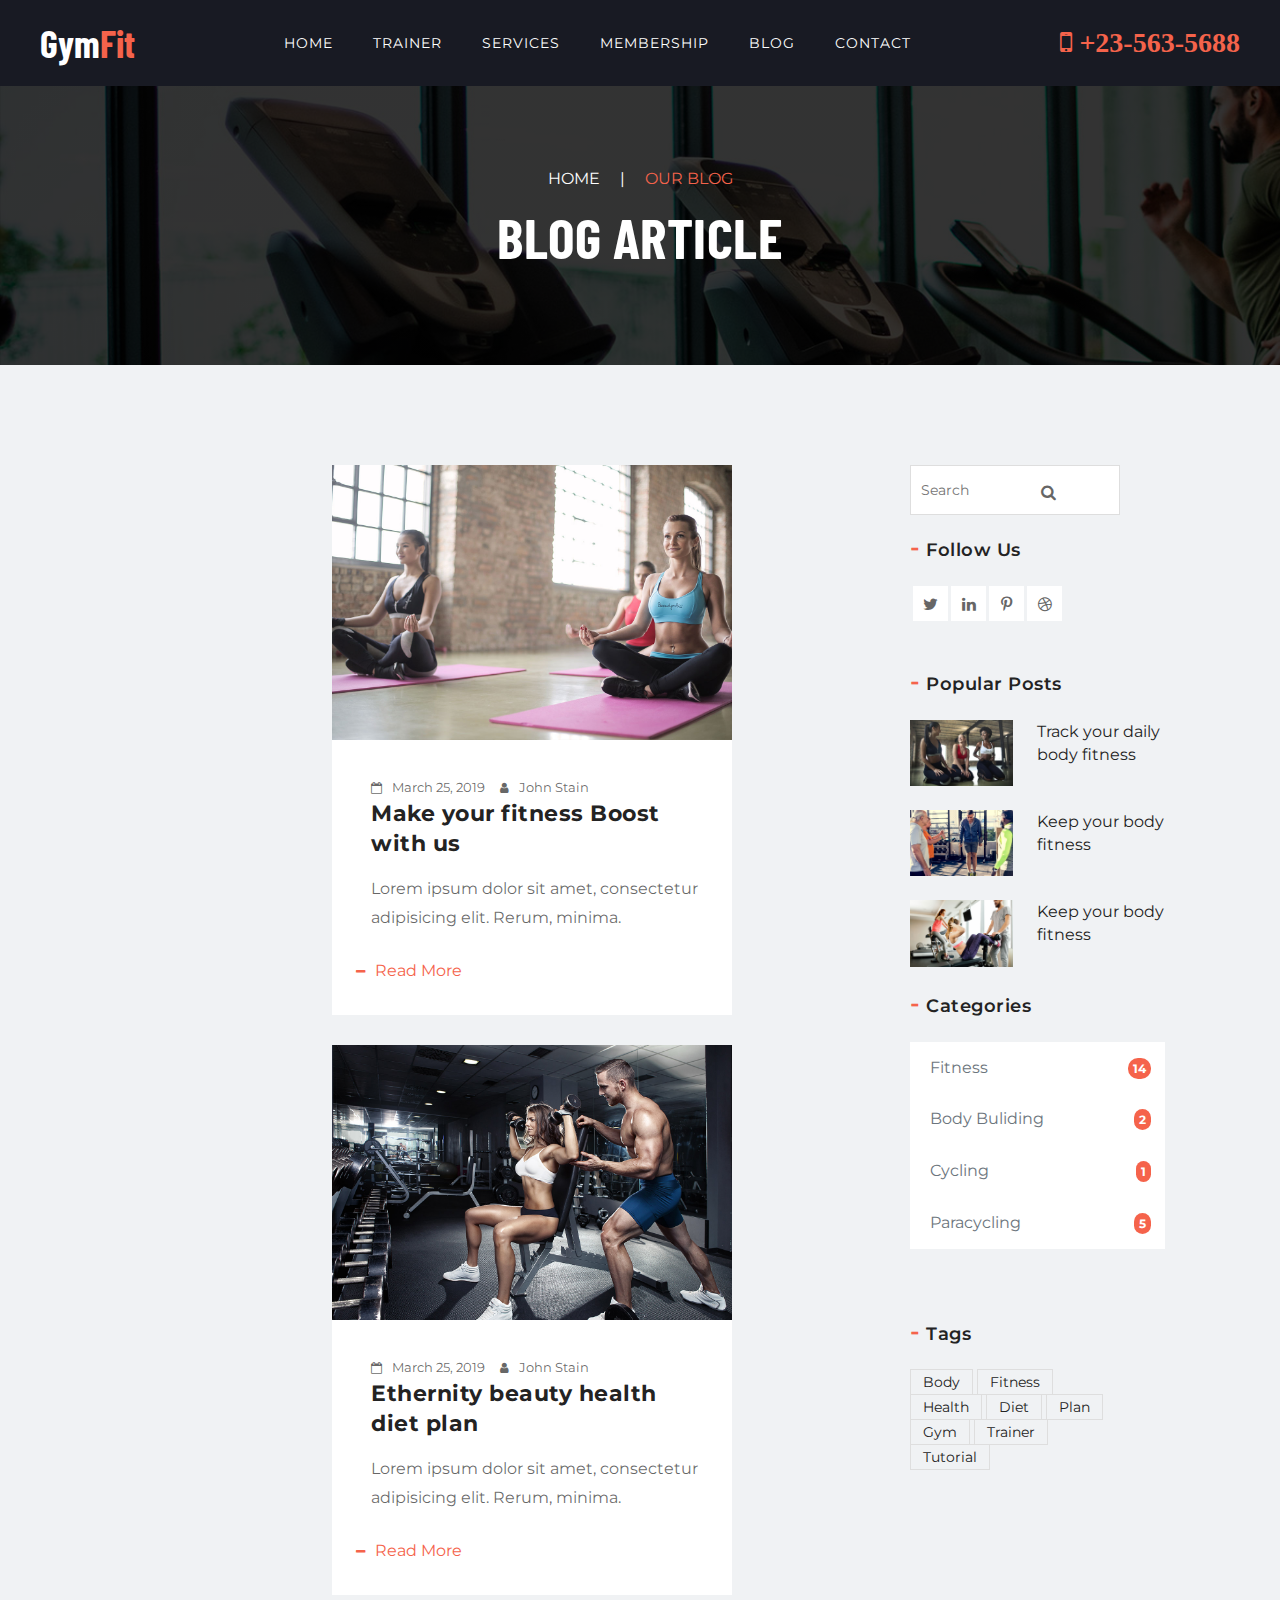
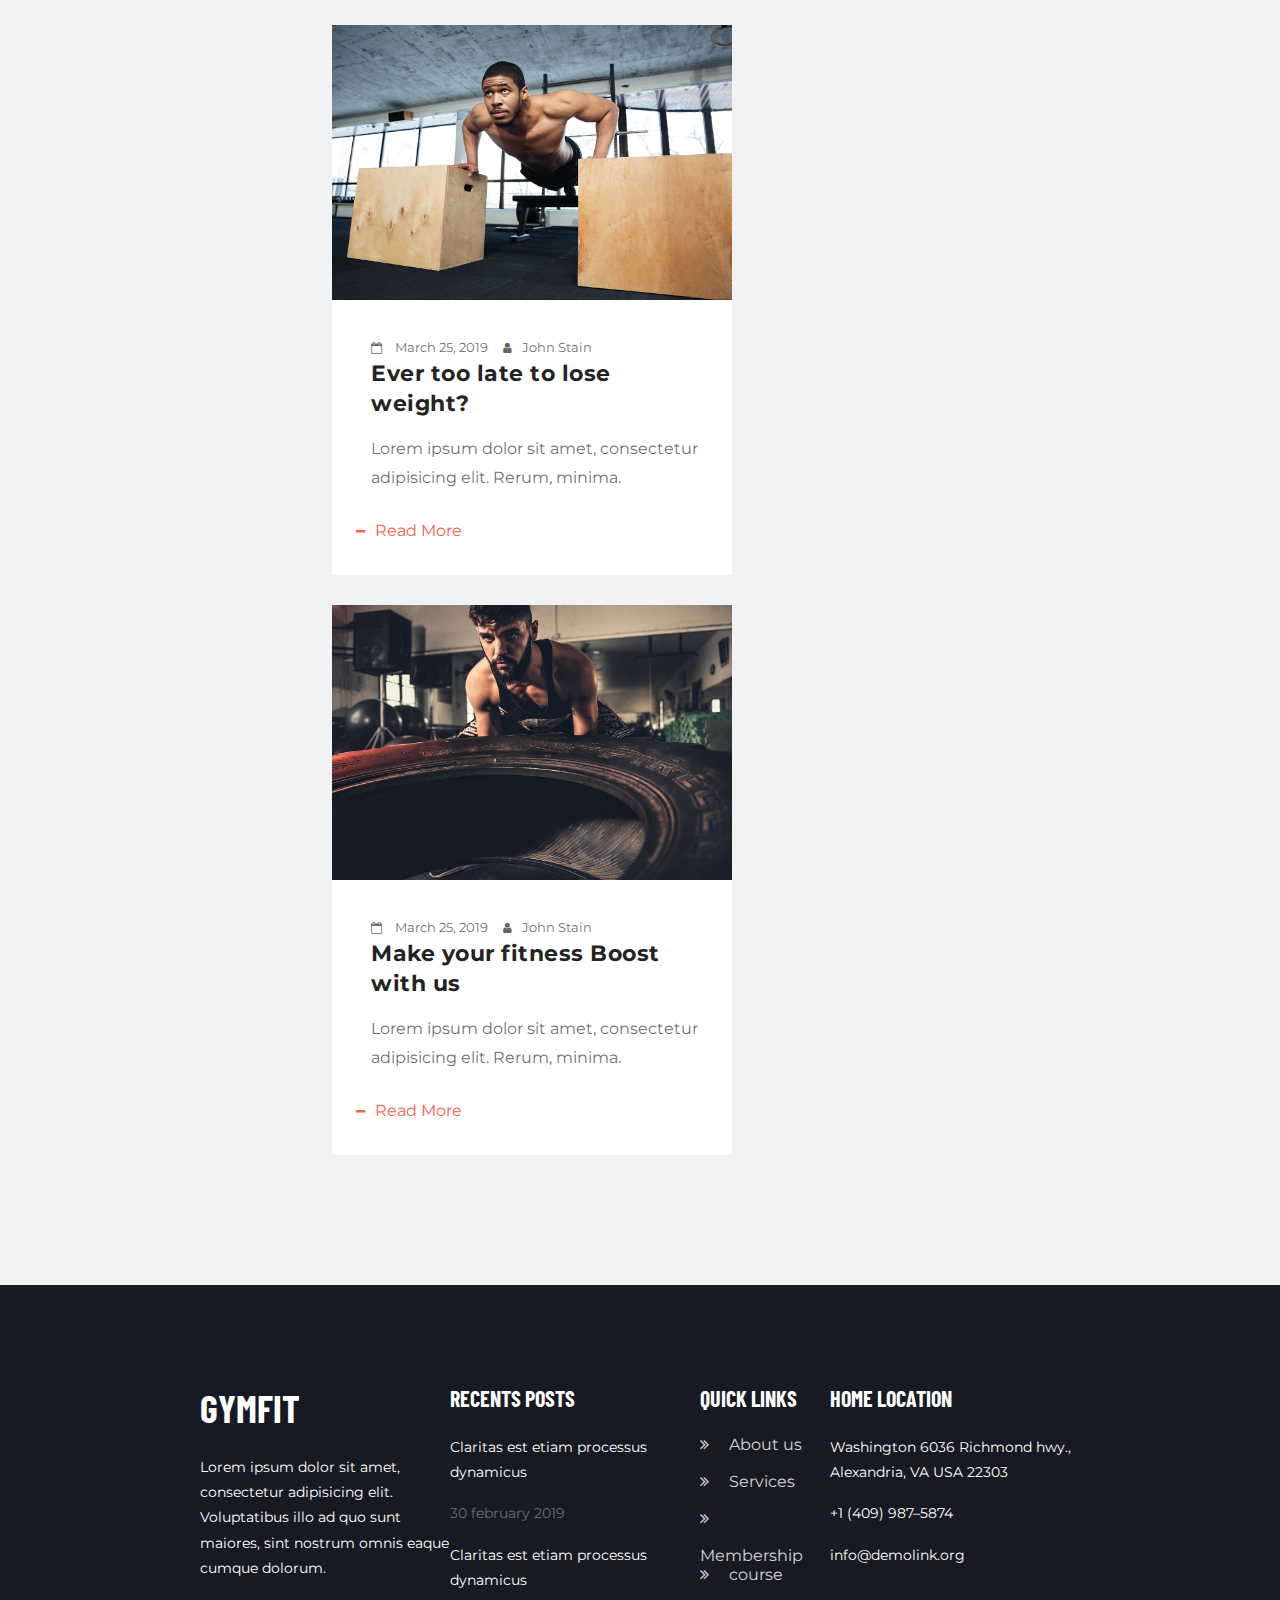
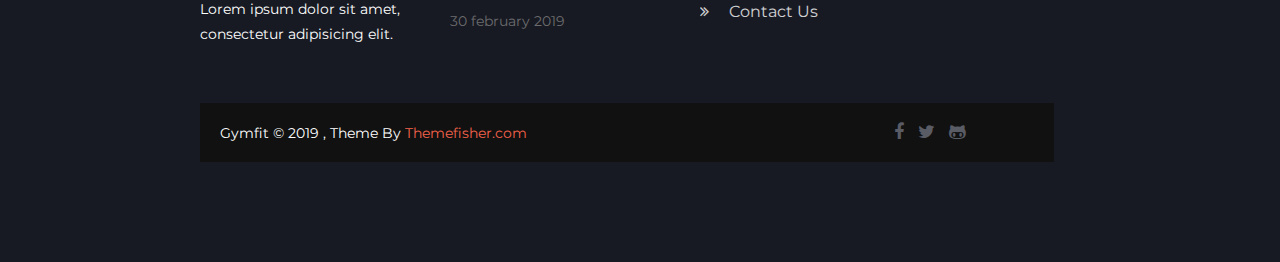
==== commit 61a8556a: "index path change" ====
--- a/blog.html
+++ b/blog.html
@@ -4,7 +4,7 @@
     <meta charset="UTF-8">
     <meta name="viewport" content="width=device-width, initial-scale=1.0">
     <title>Blog</title>
-    <link rel="stylesheet" href="./assets/css/project.css">
+    <link rel="stylesheet" type="text/css" href="./assets/css/project.css">
     <!-- goggle font -->
 	<link href="https://fonts.googleapis.com/css2?family=Montserrat:wght@100;200;400;600;700&display=swap" rel="stylesheet">
 
@@ -21,7 +21,7 @@
         <header>
             <h2>Gym<span class="p">Fit</span></h2><button class="icon"><i class="fa fa-bars" aria-hidden="true"></i></button>
             <p id="li"><ul>
-                <li><a href="./home.html/home.html#">Home</a> </li>
+                <li><a href="./index.html">Home</a> </li>
                 <li><a href="./trainer.html">Trainer</a> </li>
                 
                 <li><a href="./service.html">Services</a> </li>
@@ -57,7 +57,7 @@
         <div class="blogm">
         <div class="blogimg">
            
-                 <img src="../htmlcssproject/home.html/post1.jpg" alt="">
+                 <img src="./home.html/post1.jpg" alt="">
                 <div class="padd">
                 <span> <i class="fa fa-calendar-o"></i>March 25, 2019</span><span><i class="fa fa-user" aria-hidden="true"></i>John Stain</span>
         <h4>Make your fitness Boost with us</h4>
@@ -67,7 +67,7 @@
             
 </div>
         <div class="blogimg">
-            <img src="../htmlcssproject/home.html/post2.jpg" alt="">
+            <img src="./home.html/post2.jpg" alt="">
             <div class="padd">
                 <span> <i class="fa fa-calendar-o"></i>March 25, 2019</span><span><i class="fa fa-user" aria-hidden="true"></i>John Stain</span>
                 <h4>Ethernity beauty health diet plan</h4>
@@ -77,7 +77,7 @@
             
         </div>
         <div class="blogimg">
-            <img src="../htmlcssproject/home.html/post3.jpg" alt="">
+            <img src="./home.html/post3.jpg" alt="">
             <div class="padd">
                 <span><i class="fa fa-calendar-o"></i> March 25, 2019</span><span><i class="fa fa-user" aria-hidden="true"></i>John Stain</span>
         <h4>Ever too late to lose weight?</h4>
@@ -86,7 +86,7 @@
         </div>
             </div>
         <div class="blogimg">
-            <img src="../htmlcssproject/home.html/post4.jpg" alt="">
+            <img src="./home.html/post4.jpg" alt="">
             <div class="padd">
                 <span><i class="fa fa-calendar-o"></i> March 25, 2019</span><span><i class="fa fa-user" aria-hidden="true"></i>John Stain</span>
         <h4>Make your fitness Boost with us</h4>
@@ -108,15 +108,15 @@
            <h5><span id="run">-</span> Popular Posts</h5>
            <div class="blog2sec">
             <div class="imgblog">
-                <img src="../htmlcssproject/home.html/gallery-02.jpg" alt="">
+                <img src="./home.html/gallery-02.jpg" alt="">
                 <a href="#">Track your daily body fitness</a>
             </div>
             <div class="imgblog">
-                <img src="../htmlcssproject/home.html/gallery-05.jpg" alt="">
+                <img src="./home.html/gallery-05.jpg" alt="">
                 <a href="#">Keep your body fitness</a>
             </div>
             <div class="imgblog">
-                <img src="../htmlcssproject/home.html/gallery-04.jpg" alt="">
+                <img src="./home.html/gallery-04.jpg" alt="">
                 <a href="#">Keep your body fitness</a>
             </div>
            </div>
